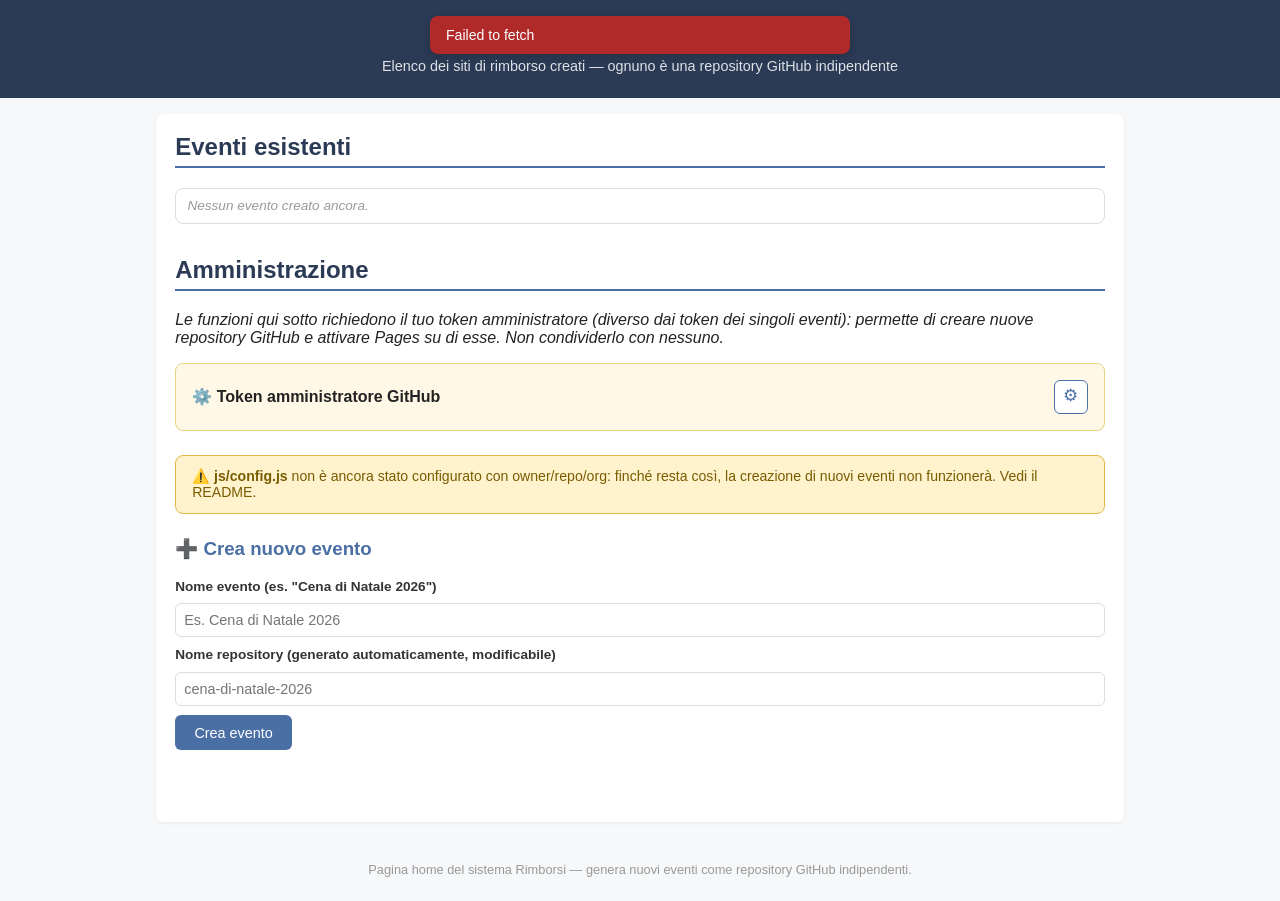
==== index.html @ c3a1b256 "Add files via upload" ====
<!DOCTYPE html>
<html lang="it">
<head>
<meta charset="UTF-8">
<meta name="viewport" content="width=device-width, initial-scale=1.0">
<title>I miei eventi — Rimborsi</title>
<link rel="stylesheet" href="css/style.css">
</head>
<body>

<header class="page-header">
  <h1>I miei eventi</h1>
  <p>Elenco dei siti di rimborso creati — ognuno è una repository GitHub indipendente</p>
</header>

<main>
  <section class="tab-panel active" style="border-radius:8px;">

    <h2>Eventi esistenti</h2>
    <div class="list-box" id="lista-eventi"></div>

    <h2>Amministrazione</h2>
    <p><em>Le funzioni qui sotto richiedono il tuo token amministratore (diverso dai token dei
      singoli eventi): permette di creare nuove repository GitHub e attivare Pages su di esse.
      Non condividerlo con nessuno.</em></p>

    <div class="token-box collapsed" id="token-box">
      <div class="token-box-header" id="token-box-toggle">
        <strong>⚙️ Token amministratore GitHub</strong>
        <button class="btn-gear" type="button" aria-label="Mostra/nascondi impostazioni token">⚙</button>
      </div>
      <div class="token-box-body">
        Consigliato: un <strong>fine-grained token</strong> con Resource owner = la tua
        organization, Repository access = "All repositories", permessi Administration
        (org) + Contents + Pages in read/write. Così il token non può toccare i tuoi
        repository personali, solo quelli dell'organization. Vedi il README per i dettagli
        (e per l'alternativa più semplice ma meno sicura col token classico).
        Resta salvato solo in questo browser.
        <input type="password" id="gh-token-home" placeholder="github_pat_xxxxxxxxxxxxxxxxxxxx">
        <div style="display:flex; gap:.5rem; flex-wrap:wrap;">
          <button class="btn-secondary" id="btn-save-token-home" type="button">Salva token</button>
          <button class="btn-icon delete" id="btn-clear-token-home" type="button">Rimuovi token</button>
        </div>
        <div class="status" id="status-token-home"></div>
      </div>
    </div>

    <div class="warning-banner" id="config-warning-home" style="display:none">
      ⚠️ <strong>js/config.js</strong> non è ancora stato configurato con owner/repo/org: finché
      resta così, la creazione di nuovi eventi non funzionerà. Vedi il README.
    </div>

    <h3>➕ Crea nuovo evento</h3>
    <form class="admin-form" id="f-evento-form">
      <label>Nome evento (es. "Cena di Natale 2026")</label>
      <input type="text" id="f-evento-nome" placeholder="Es. Cena di Natale 2026" required>
      <label>Nome repository (generato automaticamente, modificabile)</label>
      <input type="text" id="f-evento-slug" placeholder="cena-di-natale-2026" required>
      <button class="btn-primary" type="submit" id="btn-evento-submit">Crea evento</button>
      <div class="status" id="status-evento"></div>
    </form>

  </section>
</main>

<footer>Pagina home del sistema Rimborsi — genera nuovi eventi come repository GitHub indipendenti.</footer>

<script src="js/config.js"></script>
<script src="js/github-home.js"></script>
<script src="js/app-home.js"></script>
</body>
</html>
---- css/style.css ----
:root {
  --header: #2b3a55;
  --accent: #4a6fa5;
  --green: #d9f2df;
  --red: #fbdada;
  --gray: #eee;
  --disc: #c0392b;
  --orig: #888;
  --border: #ddd;
}
* { box-sizing: border-box; }
body {
  font-family: -apple-system, "Segoe UI", Roboto, sans-serif;
  margin: 0; background: #f7f8fa; color: #222;
}
header.page-header {
  background: var(--header); color: white; padding: 1.5rem 1rem; text-align: center;
}
header.page-header h1 { margin: 0 0 .3rem; font-size: 1.6rem; }
header.page-header p { margin: 0; opacity: .85; font-size: .9rem; }

nav.tabs {
  display: flex; flex-wrap: wrap; gap: .3rem; padding: .8rem 1rem 0; max-width: 1000px; margin: 0 auto;
}
.tab-btn {
  background: white; border: 1px solid var(--border); border-bottom: none;
  padding: .6rem 1rem; cursor: pointer; border-radius: 8px 8px 0 0; font-size: .9rem;
}
.tab-btn.active { background: var(--accent); color: white; border-color: var(--accent); }

main { max-width: 1000px; margin: 0 auto; padding: 1rem; }
.tab-panel { display: none; background: white; padding: 1.2rem; border-radius: 0 8px 8px 8px; box-shadow: 0 1px 4px rgba(0,0,0,.06); }
.tab-panel.active { display: block; }

h2 { color: var(--header); border-bottom: 2px solid var(--accent); padding-bottom: .3rem; margin-top: 2rem;}
h2:first-child { margin-top: 0; }
h3 { color: var(--accent); margin-top: 1.5rem; }
h4 { margin-bottom: .3rem; }
h5 { margin: .8rem 0 .3rem; color: #555; }

table { width: 100%; border-collapse: collapse; margin: .6rem 0 1.2rem; font-size: .88rem; }
table th, table td { border: 1px solid var(--border); padding: .4rem .5rem; text-align: left; }
table th { background: var(--header); color: white; }
td.num, th.num { text-align: right; }
.row-red { background: var(--red); }
.row-green { background: var(--green); }
.row-gray { background: var(--gray); }
.row-stripe { background: #f0f4f9; }
.tot-row, .tot-cell { background: #eef2f7; font-weight: bold; }

.disc { color: var(--disc); font-weight: 600; }
.orig { color: var(--orig); font-size: .85em; }

.legend { display: flex; gap: 1rem; flex-wrap: wrap; margin: .6rem 0; font-size: .85rem; }
.legend span { padding: .1rem .5rem; border-radius: 4px; }

details.cena-block { border: 1px solid var(--border); border-radius: 8px; margin-bottom: .8rem; padding: .5rem 1rem; }
details.cena-block summary { cursor: pointer; font-weight: bold; font-size: 1.05rem; color: var(--header); padding: .4rem 0; }
.sconti-info { font-size: .85rem; color: #555; }

.cena-table th, .cena-table td { font-size: .82rem; }

form.admin-form { display: flex; flex-direction: column; gap: .6rem; margin-bottom: 1.5rem; }
form.admin-form label { font-size: .85rem; font-weight: 600; color: #333; }
form.admin-form input, form.admin-form select {
  padding: .5rem; border: 1px solid var(--border); border-radius: 6px; font-size: .9rem; width: 100%;
}
.persona-checkboxes { display: flex; flex-wrap: wrap; gap: .4rem .8rem; padding: .5rem; border: 1px solid var(--border); border-radius: 6px; max-height: 140px; overflow-y: auto; }
.sconti-grid { display: grid; grid-template-columns: repeat(auto-fit, minmax(110px, 1fr)); gap: .4rem; padding: .5rem; border: 1px solid var(--border); border-radius: 6px; }
.sconti-grid label { display: flex; align-items: center; gap: .3rem; font-weight: normal; font-size: .85rem; }
.sconti-grid input { width: 60px !important; }
.chk { font-weight: normal !important; display: flex; align-items: center; gap: .3rem; font-size: .85rem !important; }
.chk input { width: auto !important; }

button.btn-primary {
  background: var(--accent); color: white; border: none; padding: .6rem 1.2rem;
  border-radius: 6px; cursor: pointer; font-size: .9rem; align-self: flex-start;
}
button.btn-primary:hover { background: var(--header); }
button.btn-remove-row { background: #e74c3c; color: white; border: none; border-radius: 4px; padding: .3rem .5rem; cursor: pointer; }
button.btn-secondary { background: white; border: 1px solid var(--accent); color: var(--accent); padding: .4rem .8rem; border-radius: 6px; cursor: pointer; align-self: flex-start; }

.status { font-size: .85rem; padding: .4rem; border-radius: 4px; min-height: 1.2rem; }
.status-ok { background: #d9f2df; color: #1e7a34; }
.status-error { background: #fbdada; color: #b02a2a; }

.cena-persona-row, .cena-spesa-row {
  display: grid; grid-template-columns: repeat(auto-fit, minmax(90px, 1fr)); gap: .3rem;
  align-items: end; border: 1px dashed var(--border); padding: .5rem; border-radius: 6px; margin-bottom: .4rem;
}
.cena-spesa-row { grid-template-columns: 2fr 1.3fr 1fr 1fr 2fr auto; }
.cp-field { display: flex; flex-direction: column; gap: .15rem; }
.cp-field label { font-size: .68rem; font-weight: 600; color: #666; white-space: nowrap; overflow: hidden; text-overflow: ellipsis; }
.cp-field input, .cp-field select { width: 100%; padding: .3rem; border: 1px solid var(--border); border-radius: 5px; font-size: .82rem; }
.cp-field-nome { grid-column: span 2; }

.token-box { background: #fff8e6; border: 1px solid #e8d284; border-radius: 8px; padding: 1rem; margin-bottom: 1.5rem; }
.token-box input { width: 100%; padding: .5rem; margin: .5rem 0; border: 1px solid var(--border); border-radius: 6px; }

.token-box-header {
  display: flex; align-items: center; justify-content: space-between; gap: .6rem; cursor: pointer;
}
.token-box-header strong { flex: 1; }
.btn-gear {
  width: 34px; height: 34px; flex-shrink: 0; display: flex; align-items: center; justify-content: center;
  border: 1px solid var(--accent); background: white; color: var(--accent); border-radius: 6px;
  cursor: pointer; font-size: 1.05rem; padding: 0; line-height: 1;
}
.btn-gear:hover { background: var(--accent); color: white; }
.token-box-body { margin-top: .8rem; }
.token-box.collapsed .token-box-body { display: none; }
.token-box.collapsed .token-box-header { margin: 0; }

.list-box { margin-bottom: 1.5rem; border: 1px solid var(--border); border-radius: 8px; overflow: hidden; }
.list-row {
  display: flex; align-items: center; justify-content: space-between; gap: .6rem;
  padding: .5rem .7rem; border-bottom: 1px solid var(--border); font-size: .85rem; background: white;
}
.list-row:last-child { border-bottom: none; }
.list-row:nth-child(even) { background: #f8f9fb; }
.list-row .list-main { flex: 1; }
.list-row .list-sub { color: #888; font-size: .8rem; }
.list-row .list-actions { display: flex; gap: .4rem; flex-shrink: 0; }
.list-row.editing { background: #fff8e6; }
.btn-icon {
  border: 1px solid var(--border); background: white; border-radius: 5px; padding: .3rem .55rem;
  cursor: pointer; font-size: .8rem;
}
.btn-icon.edit { color: var(--accent); border-color: var(--accent); }
.btn-icon.delete { color: #c0392b; border-color: #c0392b; }
.btn-icon:hover { filter: brightness(0.95); }
.rename-box { display: flex; gap: .4rem; align-items: center; flex: 1; }
.rename-box input { flex: 1; padding: .3rem .5rem; border: 1px solid var(--border); border-radius: 5px; }
.empty-note { padding: .6rem .7rem; color: #999; font-size: .85rem; font-style: italic; }

.warning-banner {
  background: #fff3cd; border: 1px solid #e0b84a; color: #7a5b00;
  padding: .8rem 1rem; border-radius: 8px; margin-bottom: 1.2rem; font-size: .88rem;
}

.toast-box {
  position: fixed; top: 1rem; left: 50%; transform: translateX(-50%);
  z-index: 9999; display: flex; flex-direction: column; gap: .5rem;
  width: min(92vw, 420px); pointer-events: none;
}
.toast {
  padding: .7rem 1rem; border-radius: 8px; font-size: .88rem; box-shadow: 0 3px 10px rgba(0,0,0,.18);
  opacity: 0; transform: translateY(-12px); transition: opacity .25s, transform .25s; pointer-events: auto;
}
.toast.show { opacity: 1; transform: translateY(0); }
.toast-ok { background: #1e7a34; color: white; }
.toast-error { background: #b02a2a; color: white; }

.table-wrap { overflow-x: auto; -webkit-overflow-scrolling: touch; margin: .6rem 0 1.2rem; border-radius: 6px; }
.table-wrap table { margin: 0; }

/* ===================== RESPONSIVE / MOBILE ===================== */
@media (max-width: 680px) {
  html, body { overflow-x: hidden; }
  header.page-header { padding: 1.1rem .8rem; }
  header.page-header h1 { font-size: 1.25rem; }
  header.page-header p { font-size: .8rem; }

  nav.tabs { padding: .6rem .5rem 0; gap: .25rem; }
  .tab-btn { flex: 1 1 auto; padding: .5rem .4rem; font-size: .78rem; }

  main { padding: .6rem; }
  .tab-panel { padding: .8rem .7rem; }

  h2 { font-size: 1.05rem; margin-top: 1.4rem; }
  h3 { font-size: .98rem; }
  h4, h5 { font-size: .88rem; }

  table th, table td { padding: .32rem .4rem; font-size: .76rem; }
  .cena-table th, .cena-table td { font-size: .72rem; padding: .28rem .32rem; }

  .legend { font-size: .78rem; gap: .5rem; }

  details.cena-block { padding: .4rem .6rem; }
  details.cena-block summary { font-size: .92rem; }

  /* Tutti i form: input più grandi per evitare lo zoom automatico di iOS Safari */
  form.admin-form input, form.admin-form select, .sconti-grid input { font-size: 16px; }

  .list-row { flex-direction: column; align-items: stretch; gap: .5rem; }
  .list-row .list-actions { justify-content: flex-end; }
  .rename-box { flex-direction: column; align-items: stretch; }

  .cena-persona-row { grid-template-columns: repeat(auto-fit, minmax(64px, 1fr)); gap: .25rem; padding: .4rem; }
  .cena-persona-row input, .cena-persona-row select { font-size: 16px; padding: .3rem; }

  .cena-spesa-row { grid-template-columns: 1fr !important; gap: .4rem; }

  .sconti-grid { grid-template-columns: repeat(auto-fit, minmax(90px, 1fr)); }
  .persona-checkboxes { max-height: 110px; }

  .token-box { padding: .8rem; font-size: .85rem; }

  .toast-box { top: .5rem; width: 94vw; }
}

footer { text-align: center; padding: 1.5rem; font-size: .8rem; color: #999; }
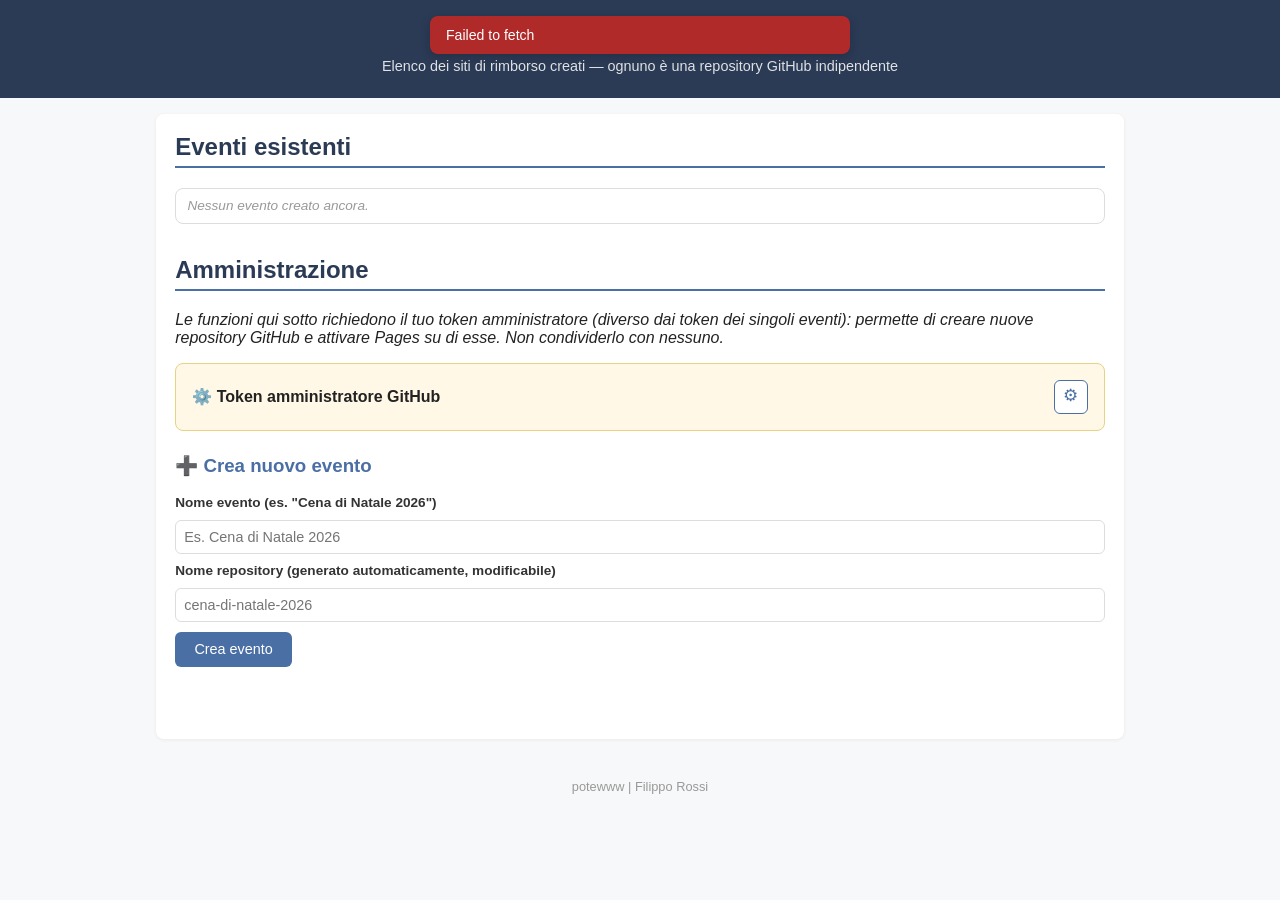
==== commit 85f146d0: "Update index.html" ====
--- a/index.html
+++ b/index.html
@@ -63,7 +63,7 @@
   </section>
 </main>
 
-<footer>Pagina home del sistema Rimborsi — genera nuovi eventi come repository GitHub indipendenti.</footer>
+<footer>potewww | Filippo Rossi</footer>
 
 <script src="js/config.js"></script>
 <script src="js/github-home.js"></script>
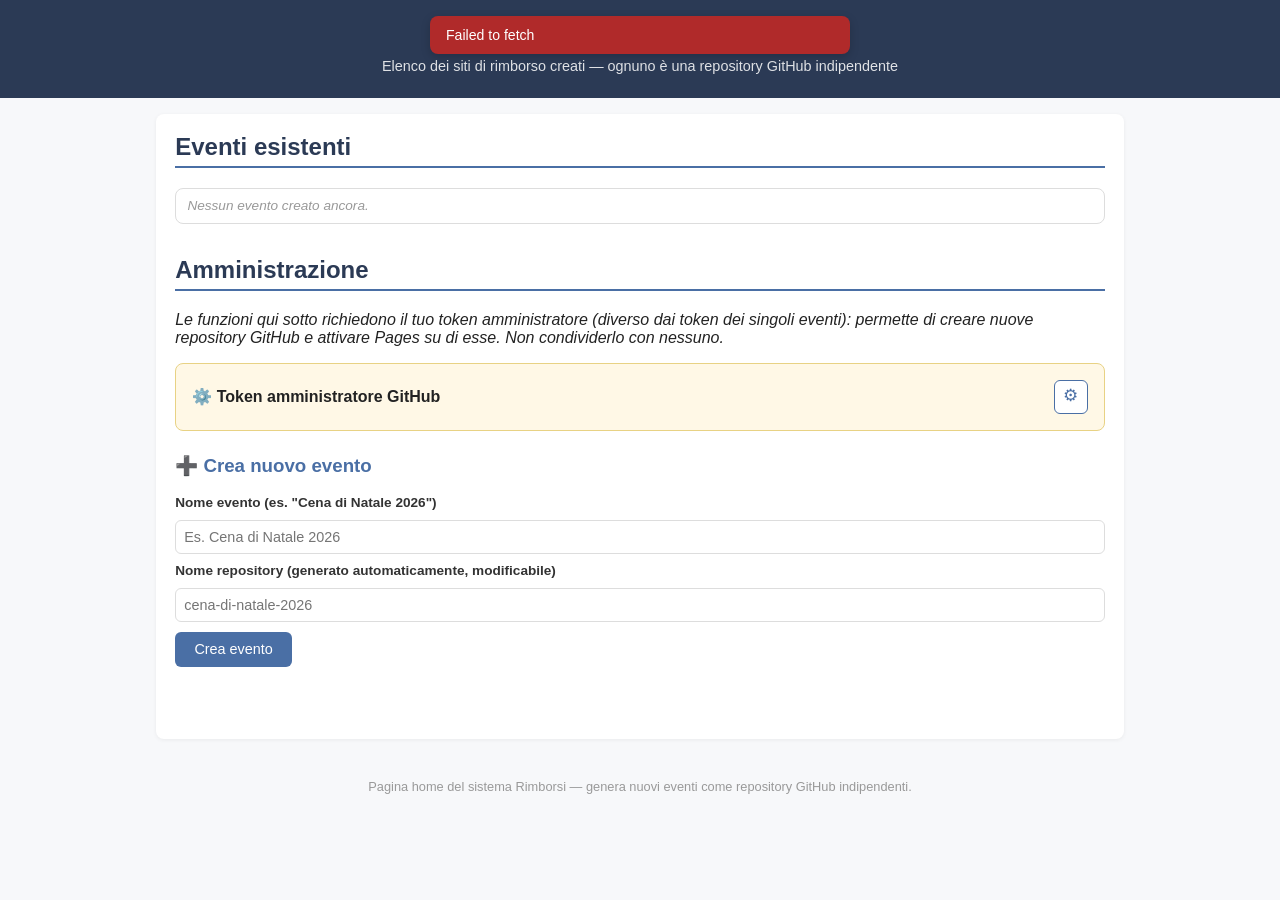
==== commit 3a80509b: "Update index.html" ====
--- a/index.html
+++ b/index.html
@@ -36,7 +36,11 @@
         repository personali, solo quelli dell'organization. Vedi il README per i dettagli
         (e per l'alternativa più semplice ma meno sicura col token classico).
         Resta salvato solo in questo browser.
-        <input type="password" id="gh-token-home" placeholder="github_pat_xxxxxxxxxxxxxxxxxxxx">
+        <div class="token-input-row">
+          <input type="password" id="gh-token-home" placeholder="github_pat_xxxxxxxxxxxxxxxxxxxx">
+          <button class="btn-icon" type="button" id="btn-toggle-token-home" title="Mostra/nascondi token">👁</button>
+          <button class="btn-icon" type="button" id="btn-copy-token-home" title="Copia token">📋</button>
+        </div>
         <div style="display:flex; gap:.5rem; flex-wrap:wrap;">
           <button class="btn-secondary" id="btn-save-token-home" type="button">Salva token</button>
           <button class="btn-icon delete" id="btn-clear-token-home" type="button">Rimuovi token</button>
@@ -63,7 +67,7 @@
   </section>
 </main>
 
-<footer>potewww | Filippo Rossi</footer>
+<footer>Pagina home del sistema Rimborsi — genera nuovi eventi come repository GitHub indipendenti.</footer>
 
 <script src="js/config.js"></script>
 <script src="js/github-home.js"></script>
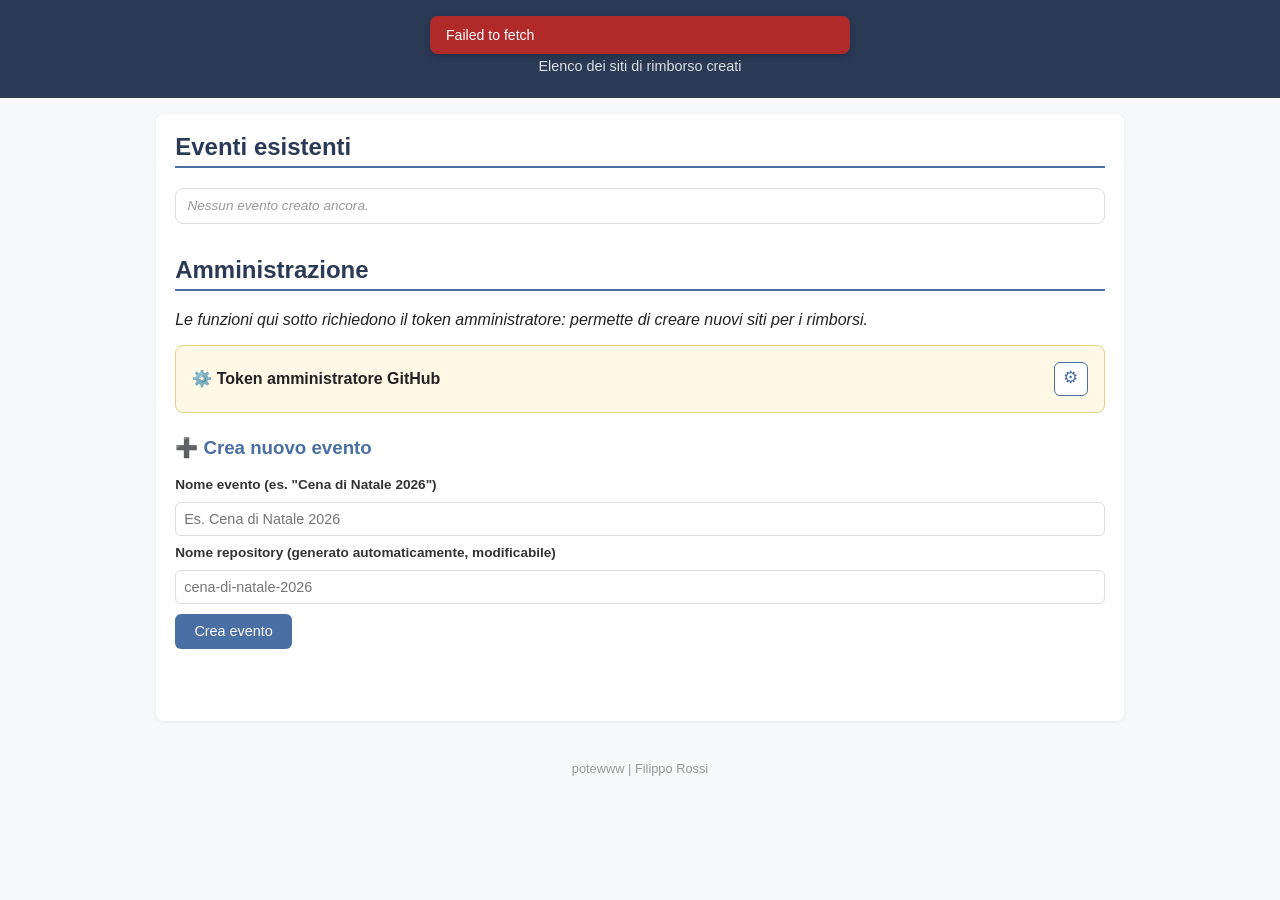
==== commit 9395562b: "Update index.html" ====
--- a/index.html
+++ b/index.html
@@ -9,8 +9,8 @@
 <body>
 
 <header class="page-header">
-  <h1>I miei eventi</h1>
-  <p>Elenco dei siti di rimborso creati — ognuno è una repository GitHub indipendente</p>
+  <h1>PoteSplit</h1>
+  <p>Elenco dei siti di rimborso creati</p>
 </header>
 
 <main>
@@ -20,9 +20,7 @@
     <div class="list-box" id="lista-eventi"></div>
 
     <h2>Amministrazione</h2>
-    <p><em>Le funzioni qui sotto richiedono il tuo token amministratore (diverso dai token dei
-      singoli eventi): permette di creare nuove repository GitHub e attivare Pages su di esse.
-      Non condividerlo con nessuno.</em></p>
+    <p><em>Le funzioni qui sotto richiedono il token amministratore: permette di creare nuovi siti per i rimborsi.</em></p>
 
     <div class="token-box collapsed" id="token-box">
       <div class="token-box-header" id="token-box-toggle">
@@ -67,7 +65,7 @@
   </section>
 </main>
 
-<footer>Pagina home del sistema Rimborsi — genera nuovi eventi come repository GitHub indipendenti.</footer>
+<footer>potewww | Filippo Rossi</footer>
 
 <script src="js/config.js"></script>
 <script src="js/github-home.js"></script>
--- a/css/style.css
+++ b/css/style.css
@@ -28,6 +28,14 @@
 }
 .tab-btn.active { background: var(--accent); color: white; border-color: var(--accent); }
 
+.tab-btn-home {
+  background: white; border: 1px solid var(--border); border-bottom: none;
+  border-radius: 8px 8px 0 0; width: 2.4rem; height: 2.4rem;
+  display: flex; align-items: center; justify-content: center;
+  font-size: 1.1rem; text-decoration: none; flex-shrink: 0;
+}
+.tab-btn-home:hover { background: var(--accent); }
+
 main { max-width: 1000px; margin: 0 auto; padding: 1rem; }
 .tab-panel { display: none; background: white; padding: 1.2rem; border-radius: 0 8px 8px 8px; box-shadow: 0 1px 4px rgba(0,0,0,.06); }
 .tab-panel.active { display: block; }
@@ -97,6 +105,10 @@
 .token-box { background: #fff8e6; border: 1px solid #e8d284; border-radius: 8px; padding: 1rem; margin-bottom: 1.5rem; }
 .token-box input { width: 100%; padding: .5rem; margin: .5rem 0; border: 1px solid var(--border); border-radius: 6px; }
 
+.token-input-row { display: flex; gap: .4rem; align-items: center; margin: .5rem 0; }
+.token-input-row input { flex: 1; margin: 0 !important; }
+.token-input-row .btn-icon { flex-shrink: 0; padding: .5rem .6rem; }
+
 .token-box-header {
   display: flex; align-items: center; justify-content: space-between; gap: .6rem; cursor: pointer;
 }
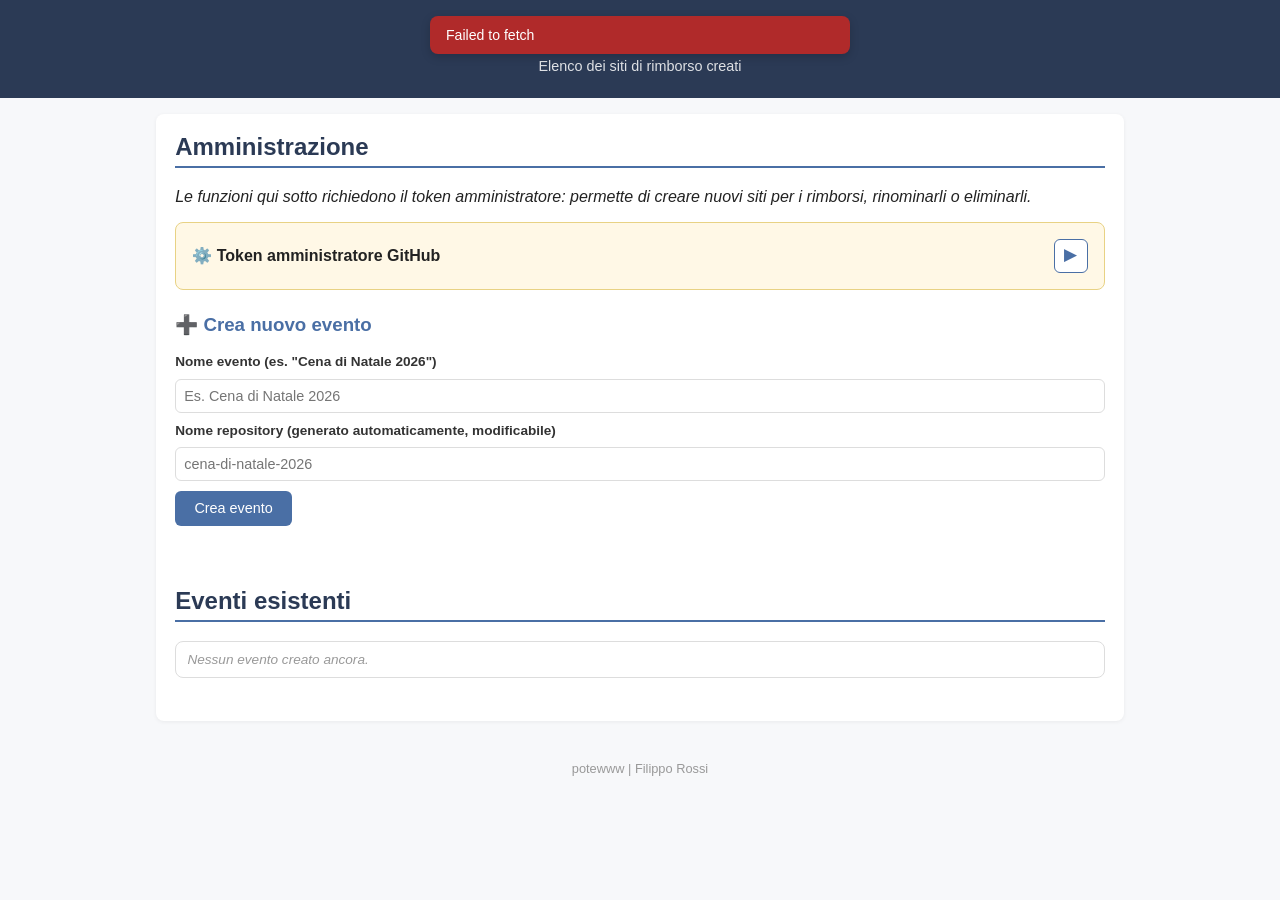
==== commit 2008fa32: "Add files via upload" ====
--- a/index.html
+++ b/index.html
@@ -4,6 +4,7 @@
 <meta charset="UTF-8">
 <meta name="viewport" content="width=device-width, initial-scale=1.0">
 <title>I miei eventi — Rimborsi</title>
+<link rel="icon" type="image/png" href="img/logo.png">
 <link rel="stylesheet" href="css/style.css">
 </head>
 <body>
@@ -16,16 +17,14 @@
 <main>
   <section class="tab-panel active" style="border-radius:8px;">
 
-    <h2>Eventi esistenti</h2>
-    <div class="list-box" id="lista-eventi"></div>
 
     <h2>Amministrazione</h2>
-    <p><em>Le funzioni qui sotto richiedono il token amministratore: permette di creare nuovi siti per i rimborsi.</em></p>
+    <p><em>Le funzioni qui sotto richiedono il token amministratore: permette di creare nuovi siti per i rimborsi, rinominarli o eliminarli.</em></p>
 
     <div class="token-box collapsed" id="token-box">
       <div class="token-box-header" id="token-box-toggle">
         <strong>⚙️ Token amministratore GitHub</strong>
-        <button class="btn-gear" type="button" aria-label="Mostra/nascondi impostazioni token">⚙</button>
+       <button class="btn-gear btn-arrow" type="button" aria-label="Mostra/nascondi">▶</button>
       </div>
       <div class="token-box-body">
         Consigliato: un <strong>fine-grained token</strong> con Resource owner = la tua
@@ -34,6 +33,7 @@
         repository personali, solo quelli dell'organization. Vedi il README per i dettagli
         (e per l'alternativa più semplice ma meno sicura col token classico).
         Resta salvato solo in questo browser.
+        Oppure più velocemente, cliccando al seguente link <a href="https://github.com/settings/personal-access-tokens/new" target="_blank" rel="noopener">GeneraToken</a>, si viene reindirizzati al sito per creare il token.
         <div class="token-input-row">
           <input type="password" id="gh-token-home" placeholder="github_pat_xxxxxxxxxxxxxxxxxxxx">
           <button class="btn-icon" type="button" id="btn-toggle-token-home" title="Mostra/nascondi token">👁</button>
@@ -62,10 +62,12 @@
       <div class="status" id="status-evento"></div>
     </form>
 
+     <h2>Eventi esistenti</h2>
+    <div class="list-box" id="lista-eventi"></div>
   </section>
 </main>
 
-<footer>potewww | Filippo Rossi</footer>
+<footer><a href="https://potewww.github.io/home.html">potewww | Filippo Rossi</a></footer>
 
 <script src="js/config.js"></script>
 <script src="js/github-home.js"></script>
--- a/css/style.css
+++ b/css/style.css
@@ -1,6 +1,6 @@
 :root {
-  --header: #2b3a55;
-  --accent: #4a6fa5;
+  --header: #2b3a55;   /* blu scuro */
+  --accent: #4a6fa5;   /* blu principale */
   --green: #d9f2df;
   --red: #fbdada;
   --gray: #eee;
@@ -92,6 +92,26 @@
 .status-ok { background: #d9f2df; color: #1e7a34; }
 .status-error { background: #fbdada; color: #b02a2a; }
 
+#cena-persone-checkboxes {
+  display: flex; flex-wrap: wrap; gap: .4rem .8rem; padding: .5rem;
+  border: 1px solid var(--border); border-radius: 6px; max-height: 160px; overflow-y: auto;
+}
+
+.cena-persone-details {
+  border: 1px solid var(--border); border-radius: 8px; padding: .6rem .8rem; margin: 0;
+}
+.cena-persone-details summary {
+  cursor: pointer; font-weight: 600; color: var(--header); font-size: .85rem;
+  padding: .3rem 0; list-style: none;
+}
+.cena-persone-details summary::-webkit-details-marker { display: none; }
+.cena-persone-details summary::before {
+  content: "▶"; display: inline-block; margin-right: .5rem; font-size: .75em;
+  transition: transform .15s;
+}
+.cena-persone-details[open] summary::before { transform: rotate(90deg); }
+.cena-persone-details #cena-persone-rows { margin-top: .6rem; display: flex; flex-direction: column; gap: .4rem; }
+
 .cena-persona-row, .cena-spesa-row {
   display: grid; grid-template-columns: repeat(auto-fit, minmax(90px, 1fr)); gap: .3rem;
   align-items: end; border: 1px dashed var(--border); padding: .5rem; border-radius: 6px; margin-bottom: .4rem;
@@ -141,8 +161,9 @@
 .btn-icon.edit { color: var(--accent); border-color: var(--accent); }
 .btn-icon.delete { color: #c0392b; border-color: #c0392b; }
 .btn-icon:hover { filter: brightness(0.95); }
-.rename-box { display: flex; gap: .4rem; align-items: center; flex: 1; }
-.rename-box input { flex: 1; padding: .3rem .5rem; border: 1px solid var(--border); border-radius: 5px; }
+.rename-box { display: flex; gap: .4rem; align-items: center; flex: 1; flex-wrap: wrap; }
+.rename-box input { flex: 1; min-width: 140px; padding: .3rem .5rem; border: 1px solid var(--border); border-radius: 5px; }
+.rename-box .rename-label { font-size: .72rem; color: #888; width: 100%; }
 .empty-note { padding: .6rem .7rem; color: #999; font-size: .85rem; font-style: italic; }
 
 .warning-banner {
@@ -205,6 +226,7 @@
 
   .sconti-grid { grid-template-columns: repeat(auto-fit, minmax(90px, 1fr)); }
   .persona-checkboxes { max-height: 110px; }
+  #cena-persone-checkboxes { max-height: 130px; }
 
   .token-box { padding: .8rem; font-size: .85rem; }
 
@@ -212,3 +234,5 @@
 }
 
 footer { text-align: center; padding: 1.5rem; font-size: .8rem; color: #999; }
+footer a { color: inherit; text-decoration: none; }
+footer a:hover { text-decoration: underline; }
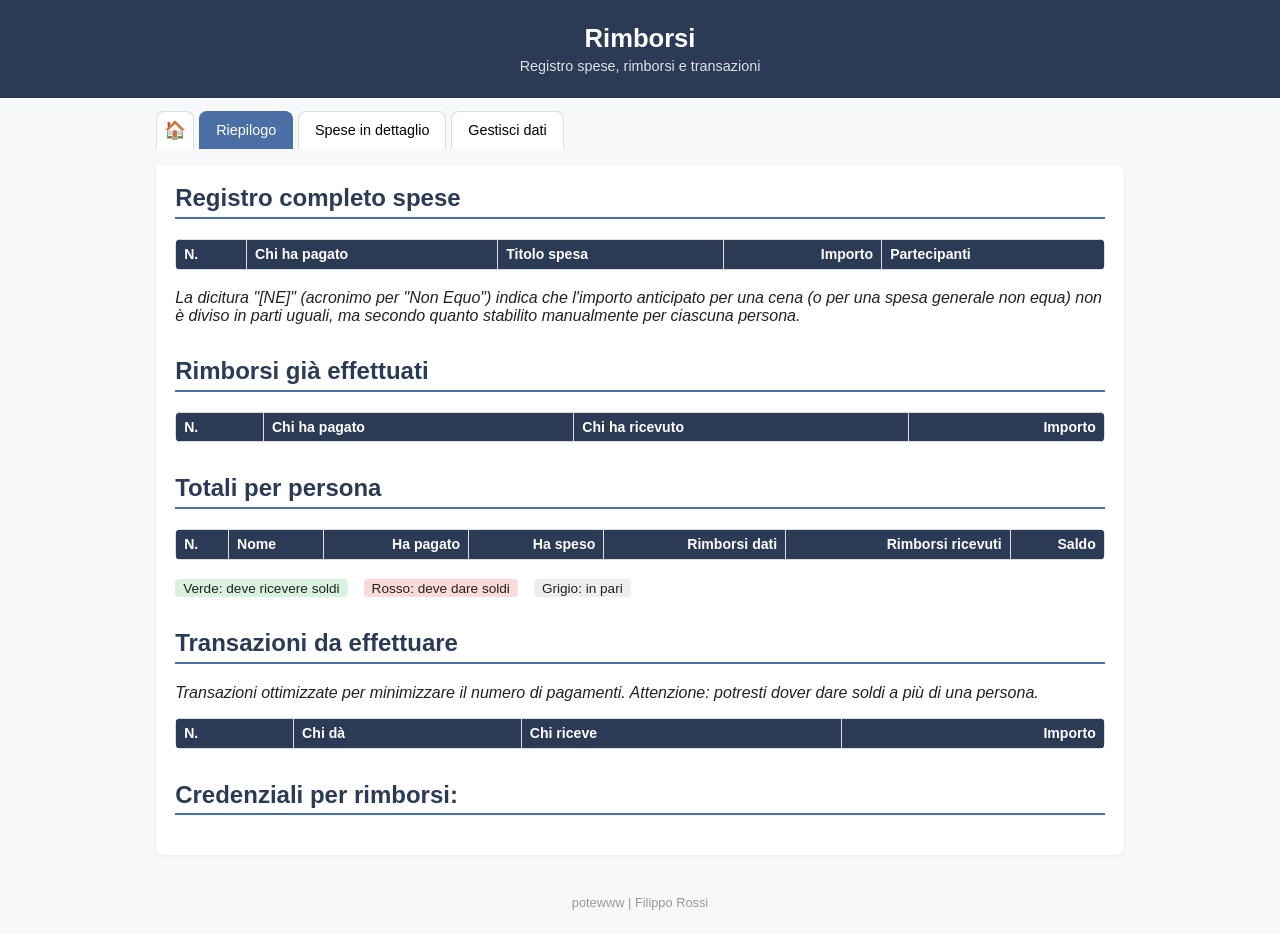
==== commit b9a634fb: "Update index.html" ====
--- a/index.html
+++ b/index.html
@@ -3,74 +3,316 @@
 <head>
 <meta charset="UTF-8">
 <meta name="viewport" content="width=device-width, initial-scale=1.0">
-<title>I miei eventi — Rimborsi</title>
-<link rel="icon" type="image/png" href="img/logo.png">
+<title>Rimborsi</title>
+  <meta property="og:type" content="website">
+  <meta property="og:title" content="Rimborsi">
+  <meta property="og:description" content="Registro spese, rimborsi e transazioni">
+  <meta property="og:image" content="https://potewww.github.io/potesplit/img/logo.png">
+  <meta name="twitter:card" content="summary">
+  <meta name="twitter:title" content="Rimborsi">
+  <meta name="twitter:description" content="Registro spese, rimborsi e transazioni">
+  <link rel="icon" type="image/png" href="https://potewww.github.io/potesplit/img/logo.png">
 <link rel="stylesheet" href="css/style.css">
 </head>
 <body>
 
 <header class="page-header">
-  <h1>PoteSplit</h1>
-  <p>Elenco dei siti di rimborso creati</p>
+  <h1 id="page-title">Rimborsi</h1>
+  <p>Registro spese, rimborsi e transazioni</p>
 </header>
 
+<nav class="tabs">
+  <a class="tab-btn-home" id="btn-home-link" href="#" title="Torna alla home">🏠</a>
+  <button class="tab-btn active" data-tab="tab-riepilogo">Riepilogo</button>
+  <button class="tab-btn" data-tab="tab-dettaglio">Spese in dettaglio</button>
+  <button class="tab-btn" data-tab="tab-gestisci">Gestisci dati</button>
+</nav>
+
 <main>
-  <section class="tab-panel active" style="border-radius:8px;">
-
-
-    <h2>Amministrazione</h2>
-    <p><em>Le funzioni qui sotto richiedono il token amministratore: permette di creare nuovi siti per i rimborsi, rinominarli o eliminarli.</em></p>
+
+  <!-- ===================== TAB RIEPILOGO ===================== -->
+  <section id="tab-riepilogo" class="tab-panel active">
+
+    <h2>Registro completo spese</h2>
+    <div class="table-wrap">
+    <table id="tbl-registro">
+      <thead><tr><th>N.</th><th>Chi ha pagato</th><th>Titolo spesa</th><th class="num">Importo</th><th>Partecipanti</th></tr></thead>
+      <tbody></tbody>
+    </table>
+    </div>
+    <p><em>La dicitura "[NE]" (acronimo per "Non Equo") indica che l'importo anticipato per una cena (o per una spesa generale non equa) non è diviso in parti uguali, ma secondo quanto stabilito manualmente per ciascuna persona.</em></p>
+
+    <h2>Rimborsi già effettuati</h2>
+    <div class="table-wrap">
+    <table id="tbl-rimborsi">
+      <thead><tr><th>N.</th><th>Chi ha pagato</th><th>Chi ha ricevuto</th><th class="num">Importo</th></tr></thead>
+      <tbody></tbody>
+    </table>
+    </div>
+
+    <h2>Totali per persona</h2>
+    <div class="table-wrap">
+    <table id="tbl-totali">
+      <thead><tr><th>N.</th><th>Nome</th><th class="num">Ha pagato</th><th class="num">Ha speso</th><th class="num">Rimborsi dati</th><th class="num">Rimborsi ricevuti</th><th class="num">Saldo</th></tr></thead>
+      <tbody></tbody>
+    </table>
+    </div>
+    <div class="legend">
+      <span class="row-green">Verde: deve ricevere soldi</span>
+      <span class="row-red">Rosso: deve dare soldi</span>
+      <span class="row-gray">Grigio: in pari</span>
+    </div>
+
+    <h2>Transazioni da effettuare</h2>
+    <p><em>Transazioni ottimizzate per minimizzare il numero di pagamenti. Attenzione: potresti dover dare soldi a più di una persona.</em></p>
+    <div class="table-wrap">
+    <table id="tbl-transazioni">
+      <thead><tr><th>N.</th><th>Chi dà</th><th>Chi riceve</th><th class="num">Importo</th></tr></thead>
+      <tbody></tbody>
+    </table>
+    </div>
+
+    <h2>Credenziali per rimborsi:</h2>
+    <ul id="credenziali-list"></ul>
+  </section>
+
+  <!-- ===================== TAB CENE ===================== -->
+  <section id="tab-dettaglio" class="tab-panel">
+    <h2>Spese in dettaglio</h2>
+    <p><em>Se una spesa non è divisibile esattamente (es. dividendo per 3), gli importi vengono arrotondati per difetto al centesimo e i centesimi restanti assegnati a chi, al momento del calcolo, sta spendendo di meno: è normale che due persone con la stessa spesa "sulla carta" abbiano un centesimo di differenza. Se il totale anticipato per una spesa/cena non coincide con il dovuto calcolato, la differenza viene ridistribuita automaticamente (solata se si è pagato di più, controsolata se si è pagato di meno).</em></p>
+
+    <h3>Cene</h3>
+    <div id="cene-container"></div>
+
+    <h3>Altre spese (equa e non equa)</h3>
+    <div id="spese-dettaglio-container"></div>
+  </section>
+
+  <!-- ===================== TAB GESTISCI ===================== -->
+  <section id="tab-gestisci" class="tab-panel">
+    <h2>Gestisci dati</h2>
+    <div class="warning-banner" id="config-warning" style="display:none">
+      ⚠️ <strong>js/config.js</strong> non è ancora stato configurato con il tuo username e nome del repository GitHub: finché resta così, nessun salvataggio funzionerà. Vedi il README.
+    </div>
 
     <div class="token-box collapsed" id="token-box">
       <div class="token-box-header" id="token-box-toggle">
-        <strong>⚙️ Token amministratore GitHub</strong>
-       <button class="btn-gear btn-arrow" type="button" aria-label="Mostra/nascondi">▶</button>
+        <strong>⚙️ Token GitHub</strong>
+        <button class="btn-gear btn-arrow" type="button" aria-label="Mostra/nascondi">▶</button>
       </div>
       <div class="token-box-body">
-        Consigliato: un <strong>fine-grained token</strong> con Resource owner = la tua
-        organization, Repository access = "All repositories", permessi Administration
-        (org) + Contents + Pages in read/write. Così il token non può toccare i tuoi
-        repository personali, solo quelli dell'organization. Vedi il README per i dettagli
-        (e per l'alternativa più semplice ma meno sicura col token classico).
-        Resta salvato solo in questo browser.
-        Oppure più velocemente, cliccando al seguente link <a href="https://github.com/settings/personal-access-tokens/new" target="_blank" rel="noopener">GeneraToken</a>, si viene reindirizzati al sito per creare il token.
+        <p>
+  Istruzioni amministratore:
+  <br>Accedere su GitHub → Settings → Developer settings → Personal access tokens (fine-grained, con permesso "Contents: Read and write" sul repo). Il token resta salvato solo in questo browser (non su GitHub Pages, non visibile ad altri visitatori) e rimane impostato anche se chiudi la pagina o il browser, finché non lo rimuovi.
+  Oppure più velocemente, cliccando al seguente link <a href="https://github.com/settings/personal-access-tokens/new" target="_blank" rel="noopener">GeneraToken</a>, si viene reindirizzati al sito per creare il token.
+</p>
+
+<p>
+  Istruzioni utenti:
+  <br>Inserire nello spazio sottostante il token fornito dall'amministratore. Una volta fatto, chiudere il menù a tendina e non modificare più il campo.
+</p>
         <div class="token-input-row">
-          <input type="password" id="gh-token-home" placeholder="github_pat_xxxxxxxxxxxxxxxxxxxx">
-          <button class="btn-icon" type="button" id="btn-toggle-token-home" title="Mostra/nascondi token">👁</button>
-          <button class="btn-icon" type="button" id="btn-copy-token-home" title="Copia token">📋</button>
+          <input type="password" id="gh-token" placeholder="github_pat_xxxxxxxxxxxxxxxxxxxx">
+          <button class="btn-icon" type="button" id="btn-toggle-token" title="Mostra/nascondi token">👁</button>
+          <button class="btn-icon" type="button" id="btn-copy-token" title="Copia token">📋</button>
         </div>
         <div style="display:flex; gap:.5rem; flex-wrap:wrap;">
-          <button class="btn-secondary" id="btn-save-token-home" type="button">Salva token</button>
-          <button class="btn-icon delete" id="btn-clear-token-home" type="button">Rimuovi token</button>
+          <button class="btn-secondary" id="btn-save-token" type="button">Salva token (permanente)</button>
+          <button class="btn-icon delete" id="btn-clear-token" type="button">Rimuovi token</button>
         </div>
-        <div class="status" id="status-token-home"></div>
-      </div>
-    </div>
-
-    <div class="warning-banner" id="config-warning-home" style="display:none">
-      ⚠️ <strong>js/config.js</strong> non è ancora stato configurato con owner/repo/org: finché
-      resta così, la creazione di nuovi eventi non funzionerà. Vedi il README.
-    </div>
-
-    <h3>➕ Crea nuovo evento</h3>
-    <form class="admin-form" id="f-evento-form">
-      <label>Nome evento (es. "Cena di Natale 2026")</label>
-      <input type="text" id="f-evento-nome" placeholder="Es. Cena di Natale 2026" required>
-      <label>Nome repository (generato automaticamente, modificabile)</label>
-      <input type="text" id="f-evento-slug" placeholder="cena-di-natale-2026" required>
-      <button class="btn-primary" type="submit" id="btn-evento-submit">Crea evento</button>
-      <div class="status" id="status-evento"></div>
-    </form>
-
-     <h2>Eventi esistenti</h2>
-    <div class="list-box" id="lista-eventi"></div>
+        <div class="status" id="status-token"></div>
+      </div>
+    </div>
+
+    <div class="collapsible-section collapsed" id="sec-persona">
+      <div class="collapsible-header" data-toggle="sec-persona">
+        <strong>👤 Aggiungi persona</strong>
+        <button class="btn-gear btn-arrow" type="button" aria-label="Mostra/nascondi">▶</button>
+      </div>
+      <div class="collapsible-body">
+        <form class="admin-form" id="f-persona-form">
+          <label>Quante persone vuoi aggiungere?</label>
+          <select id="f-persona-quante">
+            <option value="1" selected>1</option>
+            <option value="2">2</option>
+            <option value="3">3</option>
+            <option value="4">4</option>
+            <option value="5">5</option>
+            <option value="6">6</option>
+            <option value="7">7</option>
+            <option value="8">8</option>
+            <option value="9">9</option>
+            <option value="10">10</option>
+          </select>
+          <label>Nome e cognome</label>
+          <div id="f-persona-nomi-container"></div>
+          <button class="btn-primary" type="submit">Aggiungi persona/e</button>
+          <div class="status" id="status-persona"></div>
+        </form>
+      </div>
+    </div>
+
+    <h4>Persone esistenti</h4>
+    <div class="list-box" id="lista-persone"></div>
+
+    <div class="collapsible-section collapsed" id="sec-spesa">
+      <div class="collapsible-header" data-toggle="sec-spesa">
+        <strong>🛒 Aggiungi spesa</strong>
+        <button class="btn-gear btn-arrow" type="button" aria-label="Mostra/nascondi">▶</button>
+      </div>
+      <div class="collapsible-body">
+        <form class="admin-form" id="f-spesa-form">
+          <label>Titolo spesa</label>
+          <input type="text" id="f-spesa-titolo" placeholder="Es. Spesa bibite" required>
+
+          <label>Partecipanti alla spesa (spunta chi partecipa — di default sono tutte spuntate)</label>
+          <div id="f-spesa-partecipanti"></div>
+
+          <label>Metodo di divisione</label>
+          <div style="display:flex; gap:1.2rem; flex-wrap:wrap;">
+            <label class="chk"><input type="radio" name="f-spesa-modo" id="f-spesa-modo-equa" value="equa" checked> Divisione equa tra i partecipanti</label>
+            <label class="chk"><input type="radio" name="f-spesa-modo" id="f-spesa-modo-nonequa" value="nonequa"> Divisione non equa (quote personalizzate)</label>
+          </div>
+
+          <div id="f-spesa-quote-box" style="display:none">
+            <label>Quota dovuta da ciascun partecipante selezionato (€)</label>
+            <div id="f-spesa-quote-righe"></div>
+            <div class="status" id="status-spesa-quote-tot"></div>
+          </div>
+
+          <label>Chi ha anticipato i soldi (spunta chi ha pagato — di default nessuno è spuntato)</label>
+          <div id="f-spesa-pagatori-check"></div>
+          <div id="f-spesa-pagatori-righe"></div>
+          <div class="status" id="status-spesa-pagatori-tot"></div>
+
+          <button class="btn-primary" type="submit" id="btn-spesa-submit">Aggiungi spesa</button>
+          <button class="btn-secondary" type="button" id="btn-spesa-annulla" style="display:none">Annulla modifica</button>
+          <div class="status" id="status-spesa"></div>
+        </form>
+      </div>
+    </div>
+
+    <h4>Spese esistenti</h4>
+    <div class="list-box" id="lista-spese"></div>
+
+    <div class="collapsible-section collapsed" id="sec-rimborso">
+      <div class="collapsible-header" data-toggle="sec-rimborso">
+        <strong>💸 Aggiungi rimborso</strong>
+        <button class="btn-gear btn-arrow" type="button" aria-label="Mostra/nascondi">▶</button>
+      </div>
+      <div class="collapsible-body">
+        <form class="admin-form" id="f-rimborso-form">
+          <label>Chi dà (ha rimborsato)</label>
+          <select class="persona-select" id="f-rimb-da"></select>
+          <label>Chi riceve</label>
+          <select class="persona-select" id="f-rimb-a"></select>
+          <label>Importo (€)</label>
+          <input type="number" step="0.01" min="0.01" id="f-rimb-importo" required>
+          <button class="btn-primary" type="submit" id="btn-rimborso-submit">Aggiungi rimborso</button>
+          <button class="btn-secondary" type="button" id="btn-rimborso-annulla" style="display:none">Annulla modifica</button>
+          <div class="status" id="status-rimborso"></div>
+        </form>
+      </div>
+    </div>
+
+    <h4>Rimborsi esistenti</h4>
+    <div class="list-box" id="lista-rimborsi"></div>
+
+    <div class="collapsible-section collapsed" id="sec-cena">
+      <div class="collapsible-header" data-toggle="sec-cena">
+        <strong>🍲 Aggiungi cena</strong>
+        <button class="btn-gear btn-arrow" type="button" aria-label="Mostra/nascondi">▶</button>
+      </div>
+      <div class="collapsible-body">
+        <form class="admin-form" id="f-cena-form">
+          <label>Titolo cena</label>
+          <input type="text" id="f-cena-titolo" placeholder="Es. Cena di Natale" required>
+
+          <label>Persone alla cena (spunta chi partecipa — di default sono tutte spuntate)</label>
+          <div id="cena-persone-checkboxes"></div>
+
+          <label>Sconti per categoria (%)</label>
+          <div class="sconti-grid" id="sconti-grid-container"></div>
+
+          <div class="cena-persone-details collapsed" id="cena-persone-details">
+            <div class="cena-persone-details-header" id="cena-persone-details-toggle">
+              <strong>Spese individuali per persona (voci consumate)</strong>
+              <button class="btn-gear btn-arrow" type="button" aria-label="Mostra/nascondi spese individuali">▶</button>
+            </div>
+            <div class="cena-persone-details-body">
+              <div id="cena-persone-rows"></div>
+            </div>
+          </div>
+
+          <label>Spese condivise (piatti/bevande in comune, coperto, ecc.)</label>
+          <p><em>Se non selezioni nessun partecipante per una spesa condivisa, viene considerata per tutti i partecipanti alla cena.</em></p>
+          <div id="cena-spese-rows"></div>
+          <button class="btn-secondary" type="button" id="btn-add-cena-spesa">+ Aggiungi spesa condivisa</button>
+
+          <label>Chi ha anticipato i soldi per questa cena (spunta chi ha pagato — di default nessuno è spuntato)</label>
+          <p><em>Non è detto che chi anticipa i soldi debba anche partecipare alla cena: la spesa viene comunque divisa esclusivamente tra i partecipanti selezionati sopra.</em></p>
+          <div id="cena-pagatori-check"></div>
+          <div id="cena-pagatori-righe"></div>
+          <div class="status" id="status-cena-pagatori-tot"></div>
+
+          <button class="btn-primary" type="submit" id="btn-cena-submit">Salva cena</button>
+          <button class="btn-secondary" type="button" id="btn-cena-annulla" style="display:none">Annulla modifica</button>
+          <div class="status" id="status-cena"></div>
+        </form>
+      </div>
+    </div>
+
+    <h4>Cene esistenti</h4>
+    <div class="list-box" id="lista-cene"></div>
+
+    <div class="collapsible-section collapsed" id="sec-credenziale">
+      <div class="collapsible-header" data-toggle="sec-credenziale">
+        <strong>📝 Aggiungi/modifica credenziali rimborso</strong>
+        <button class="btn-gear btn-arrow" type="button" aria-label="Mostra/nascondi">▶</button>
+      </div>
+      <div class="collapsible-body">
+        <p><em>Per ogni persona puoi salvare un link PayPal oppure un IBAN + nome intestatario,
+          da mostrare nella pagina Riepilogo a chi deve farle un rimborso.</em></p>
+        <form class="admin-form" id="f-credenziale-form">
+          <label>Persona</label>
+          <select class="persona-select" id="f-cred-persona"></select>
+
+          <label>Tipo di credenziale</label>
+          <select id="f-cred-tipo">
+            <option value="paypal">Link PayPal</option>
+            <option value="iban">IBAN + Intestatario</option>
+          </select>
+
+          <div id="f-cred-campi-paypal">
+            <label>Link PayPal</label>
+            <input type="text" id="f-cred-paypal" placeholder="https://www.paypal.me/tuonome">
+          </div>
+
+          <div id="f-cred-campi-iban" style="display:none">
+            <label>IBAN</label>
+            <input type="text" id="f-cred-iban" placeholder="IT00X0000000000000000000000">
+            <label>Nome intestatario</label>
+            <input type="text" id="f-cred-intestatario" placeholder="Es. Mario Rossi">
+          </div>
+
+          <button class="btn-primary" type="submit" id="btn-cred-submit">Salva credenziali</button>
+          <button class="btn-secondary" type="button" id="btn-cred-annulla" style="display:none">Annulla modifica</button>
+          <div class="status" id="status-cred"></div>
+        </form>
+      </div>
+    </div>
+
+    <h4>Credenziali esistenti</h4>
+    <div class="list-box" id="lista-credenziali"></div>
   </section>
+
 </main>
 
 <footer><a href="https://potewww.github.io/home.html">potewww | Filippo Rossi</a></footer>
 
 <script src="js/config.js"></script>
-<script src="js/github-home.js"></script>
-<script src="js/app-home.js"></script>
+<script src="js/calc.js"></script>
+<script src="js/github.js"></script>
+<script src="js/app.js"></script>
 </body>
 </html>
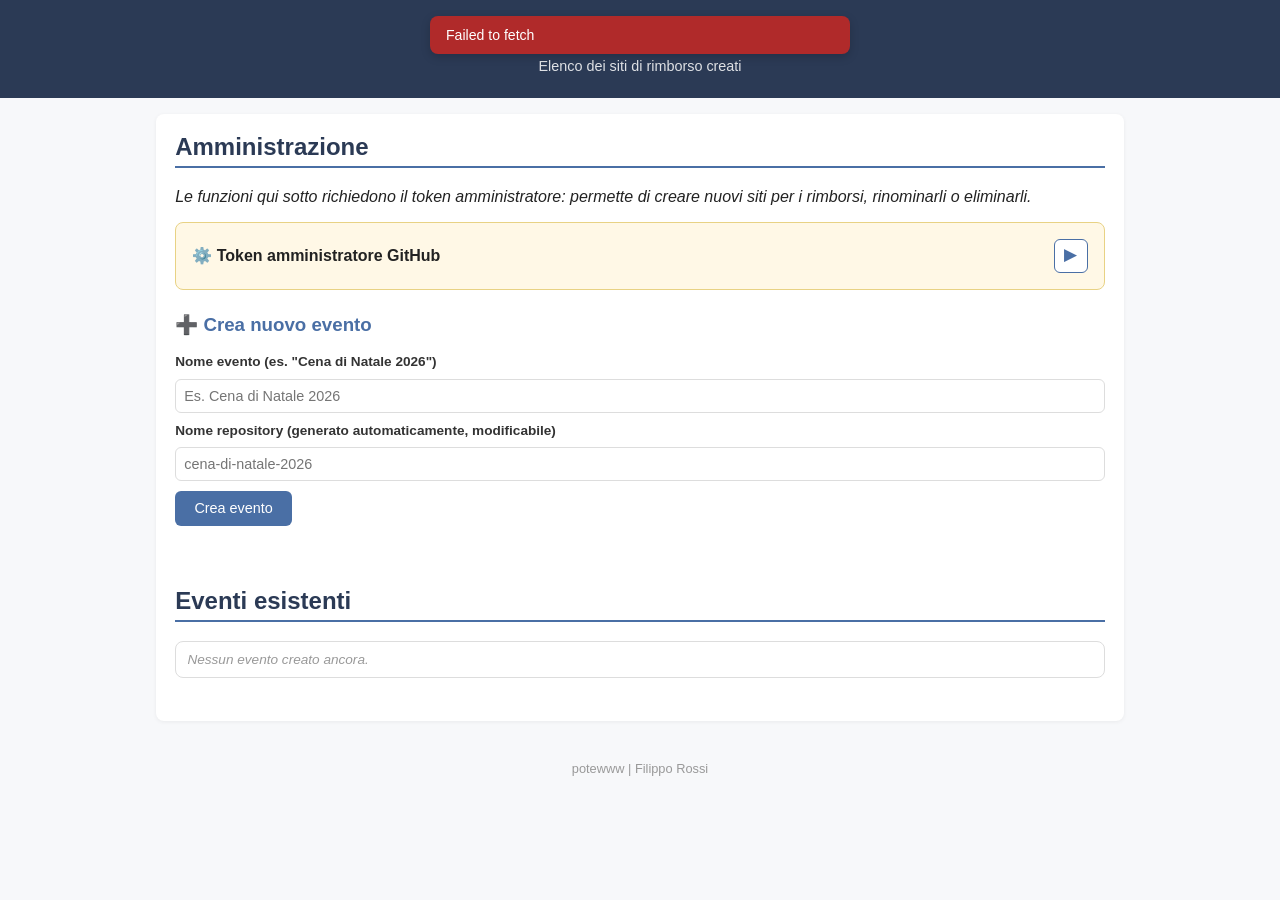
==== commit 1d98ea57: "Update index.html" ====
--- a/index.html
+++ b/index.html
@@ -3,316 +3,74 @@
 <head>
 <meta charset="UTF-8">
 <meta name="viewport" content="width=device-width, initial-scale=1.0">
-<title>Rimborsi</title>
-  <meta property="og:type" content="website">
-  <meta property="og:title" content="Rimborsi">
-  <meta property="og:description" content="Registro spese, rimborsi e transazioni">
-  <meta property="og:image" content="https://potewww.github.io/potesplit/img/logo.png">
-  <meta name="twitter:card" content="summary">
-  <meta name="twitter:title" content="Rimborsi">
-  <meta name="twitter:description" content="Registro spese, rimborsi e transazioni">
-  <link rel="icon" type="image/png" href="https://potewww.github.io/potesplit/img/logo.png">
+<title>I miei eventi — Rimborsi</title>
+<link rel="icon" type="image/png" href="img/logo.png">
 <link rel="stylesheet" href="css/style.css">
 </head>
 <body>
 
 <header class="page-header">
-  <h1 id="page-title">Rimborsi</h1>
-  <p>Registro spese, rimborsi e transazioni</p>
+  <h1>PoteSplit</h1>
+  <p>Elenco dei siti di rimborso creati</p>
 </header>
 
-<nav class="tabs">
-  <a class="tab-btn-home" id="btn-home-link" href="#" title="Torna alla home">🏠</a>
-  <button class="tab-btn active" data-tab="tab-riepilogo">Riepilogo</button>
-  <button class="tab-btn" data-tab="tab-dettaglio">Spese in dettaglio</button>
-  <button class="tab-btn" data-tab="tab-gestisci">Gestisci dati</button>
-</nav>
+<main>
+  <section class="tab-panel active" style="border-radius:8px;">
 
-<main>
 
-  <!-- ===================== TAB RIEPILOGO ===================== -->
-  <section id="tab-riepilogo" class="tab-panel active">
-
-    <h2>Registro completo spese</h2>
-    <div class="table-wrap">
-    <table id="tbl-registro">
-      <thead><tr><th>N.</th><th>Chi ha pagato</th><th>Titolo spesa</th><th class="num">Importo</th><th>Partecipanti</th></tr></thead>
-      <tbody></tbody>
-    </table>
-    </div>
-    <p><em>La dicitura "[NE]" (acronimo per "Non Equo") indica che l'importo anticipato per una cena (o per una spesa generale non equa) non è diviso in parti uguali, ma secondo quanto stabilito manualmente per ciascuna persona.</em></p>
-
-    <h2>Rimborsi già effettuati</h2>
-    <div class="table-wrap">
-    <table id="tbl-rimborsi">
-      <thead><tr><th>N.</th><th>Chi ha pagato</th><th>Chi ha ricevuto</th><th class="num">Importo</th></tr></thead>
-      <tbody></tbody>
-    </table>
-    </div>
-
-    <h2>Totali per persona</h2>
-    <div class="table-wrap">
-    <table id="tbl-totali">
-      <thead><tr><th>N.</th><th>Nome</th><th class="num">Ha pagato</th><th class="num">Ha speso</th><th class="num">Rimborsi dati</th><th class="num">Rimborsi ricevuti</th><th class="num">Saldo</th></tr></thead>
-      <tbody></tbody>
-    </table>
-    </div>
-    <div class="legend">
-      <span class="row-green">Verde: deve ricevere soldi</span>
-      <span class="row-red">Rosso: deve dare soldi</span>
-      <span class="row-gray">Grigio: in pari</span>
-    </div>
-
-    <h2>Transazioni da effettuare</h2>
-    <p><em>Transazioni ottimizzate per minimizzare il numero di pagamenti. Attenzione: potresti dover dare soldi a più di una persona.</em></p>
-    <div class="table-wrap">
-    <table id="tbl-transazioni">
-      <thead><tr><th>N.</th><th>Chi dà</th><th>Chi riceve</th><th class="num">Importo</th></tr></thead>
-      <tbody></tbody>
-    </table>
-    </div>
-
-    <h2>Credenziali per rimborsi:</h2>
-    <ul id="credenziali-list"></ul>
-  </section>
-
-  <!-- ===================== TAB CENE ===================== -->
-  <section id="tab-dettaglio" class="tab-panel">
-    <h2>Spese in dettaglio</h2>
-    <p><em>Se una spesa non è divisibile esattamente (es. dividendo per 3), gli importi vengono arrotondati per difetto al centesimo e i centesimi restanti assegnati a chi, al momento del calcolo, sta spendendo di meno: è normale che due persone con la stessa spesa "sulla carta" abbiano un centesimo di differenza. Se il totale anticipato per una spesa/cena non coincide con il dovuto calcolato, la differenza viene ridistribuita automaticamente (solata se si è pagato di più, controsolata se si è pagato di meno).</em></p>
-
-    <h3>Cene</h3>
-    <div id="cene-container"></div>
-
-    <h3>Altre spese (equa e non equa)</h3>
-    <div id="spese-dettaglio-container"></div>
-  </section>
-
-  <!-- ===================== TAB GESTISCI ===================== -->
-  <section id="tab-gestisci" class="tab-panel">
-    <h2>Gestisci dati</h2>
-    <div class="warning-banner" id="config-warning" style="display:none">
-      ⚠️ <strong>js/config.js</strong> non è ancora stato configurato con il tuo username e nome del repository GitHub: finché resta così, nessun salvataggio funzionerà. Vedi il README.
-    </div>
+    <h2>Amministrazione</h2>
+    <p><em>Le funzioni qui sotto richiedono il token amministratore: permette di creare nuovi siti per i rimborsi, rinominarli o eliminarli.</em></p>
 
     <div class="token-box collapsed" id="token-box">
       <div class="token-box-header" id="token-box-toggle">
-        <strong>⚙️ Token GitHub</strong>
-        <button class="btn-gear btn-arrow" type="button" aria-label="Mostra/nascondi">▶</button>
+        <strong>⚙️ Token amministratore GitHub</strong>
+       <button class="btn-gear btn-arrow" type="button" aria-label="Mostra/nascondi">▶</button>
       </div>
       <div class="token-box-body">
-        <p>
-  Istruzioni amministratore:
-  <br>Accedere su GitHub → Settings → Developer settings → Personal access tokens (fine-grained, con permesso "Contents: Read and write" sul repo). Il token resta salvato solo in questo browser (non su GitHub Pages, non visibile ad altri visitatori) e rimane impostato anche se chiudi la pagina o il browser, finché non lo rimuovi.
-  Oppure più velocemente, cliccando al seguente link <a href="https://github.com/settings/personal-access-tokens/new" target="_blank" rel="noopener">GeneraToken</a>, si viene reindirizzati al sito per creare il token.
-</p>
-
-<p>
-  Istruzioni utenti:
-  <br>Inserire nello spazio sottostante il token fornito dall'amministratore. Una volta fatto, chiudere il menù a tendina e non modificare più il campo.
-</p>
+        Consigliato: un <strong>fine-grained token</strong> con Resource owner = la tua
+        organization, Repository access = "All repositories", permessi Administration
+        (org) + Contents + Pages in read/write. Così il token non può toccare i tuoi
+        repository personali, solo quelli dell'organization. Vedi il README per i dettagli
+        (e per l'alternativa più semplice ma meno sicura col token classico).
+        Resta salvato solo in questo browser.
+        Oppure più velocemente, cliccando al seguente link <a href="https://github.com/settings/personal-access-tokens/new" target="_blank" rel="noopener">GeneraToken</a>, si viene reindirizzati al sito per creare il token.
         <div class="token-input-row">
-          <input type="password" id="gh-token" placeholder="github_pat_xxxxxxxxxxxxxxxxxxxx">
-          <button class="btn-icon" type="button" id="btn-toggle-token" title="Mostra/nascondi token">👁</button>
-          <button class="btn-icon" type="button" id="btn-copy-token" title="Copia token">📋</button>
+          <input type="password" id="gh-token-home" placeholder="github_pat_xxxxxxxxxxxxxxxxxxxx">
+          <button class="btn-icon" type="button" id="btn-toggle-token-home" title="Mostra/nascondi token">👁</button>
+          <button class="btn-icon" type="button" id="btn-copy-token-home" title="Copia token">📋</button>
         </div>
         <div style="display:flex; gap:.5rem; flex-wrap:wrap;">
-          <button class="btn-secondary" id="btn-save-token" type="button">Salva token (permanente)</button>
-          <button class="btn-icon delete" id="btn-clear-token" type="button">Rimuovi token</button>
+          <button class="btn-secondary" id="btn-save-token-home" type="button">Salva token</button>
+          <button class="btn-icon delete" id="btn-clear-token-home" type="button">Rimuovi token</button>
         </div>
-        <div class="status" id="status-token"></div>
+        <div class="status" id="status-token-home"></div>
       </div>
     </div>
 
-    <div class="collapsible-section collapsed" id="sec-persona">
-      <div class="collapsible-header" data-toggle="sec-persona">
-        <strong>👤 Aggiungi persona</strong>
-        <button class="btn-gear btn-arrow" type="button" aria-label="Mostra/nascondi">▶</button>
-      </div>
-      <div class="collapsible-body">
-        <form class="admin-form" id="f-persona-form">
-          <label>Quante persone vuoi aggiungere?</label>
-          <select id="f-persona-quante">
-            <option value="1" selected>1</option>
-            <option value="2">2</option>
-            <option value="3">3</option>
-            <option value="4">4</option>
-            <option value="5">5</option>
-            <option value="6">6</option>
-            <option value="7">7</option>
-            <option value="8">8</option>
-            <option value="9">9</option>
-            <option value="10">10</option>
-          </select>
-          <label>Nome e cognome</label>
-          <div id="f-persona-nomi-container"></div>
-          <button class="btn-primary" type="submit">Aggiungi persona/e</button>
-          <div class="status" id="status-persona"></div>
-        </form>
-      </div>
+    <div class="warning-banner" id="config-warning-home" style="display:none">
+      ⚠️ <strong>js/config.js</strong> non è ancora stato configurato con owner/repo/org: finché
+      resta così, la creazione di nuovi eventi non funzionerà. Vedi il README.
     </div>
 
-    <h4>Persone esistenti</h4>
-    <div class="list-box" id="lista-persone"></div>
+    <h3>➕ Crea nuovo evento</h3>
+    <form class="admin-form" id="f-evento-form">
+      <label>Nome evento (es. "Cena di Natale 2026")</label>
+      <input type="text" id="f-evento-nome" placeholder="Es. Cena di Natale 2026" required>
+      <label>Nome repository (generato automaticamente, modificabile)</label>
+      <input type="text" id="f-evento-slug" placeholder="cena-di-natale-2026" required>
+      <button class="btn-primary" type="submit" id="btn-evento-submit">Crea evento</button>
+      <div class="status" id="status-evento"></div>
+    </form>
 
-    <div class="collapsible-section collapsed" id="sec-spesa">
-      <div class="collapsible-header" data-toggle="sec-spesa">
-        <strong>🛒 Aggiungi spesa</strong>
-        <button class="btn-gear btn-arrow" type="button" aria-label="Mostra/nascondi">▶</button>
-      </div>
-      <div class="collapsible-body">
-        <form class="admin-form" id="f-spesa-form">
-          <label>Titolo spesa</label>
-          <input type="text" id="f-spesa-titolo" placeholder="Es. Spesa bibite" required>
-
-          <label>Partecipanti alla spesa (spunta chi partecipa — di default sono tutte spuntate)</label>
-          <div id="f-spesa-partecipanti"></div>
-
-          <label>Metodo di divisione</label>
-          <div style="display:flex; gap:1.2rem; flex-wrap:wrap;">
-            <label class="chk"><input type="radio" name="f-spesa-modo" id="f-spesa-modo-equa" value="equa" checked> Divisione equa tra i partecipanti</label>
-            <label class="chk"><input type="radio" name="f-spesa-modo" id="f-spesa-modo-nonequa" value="nonequa"> Divisione non equa (quote personalizzate)</label>
-          </div>
-
-          <div id="f-spesa-quote-box" style="display:none">
-            <label>Quota dovuta da ciascun partecipante selezionato (€)</label>
-            <div id="f-spesa-quote-righe"></div>
-            <div class="status" id="status-spesa-quote-tot"></div>
-          </div>
-
-          <label>Chi ha anticipato i soldi (spunta chi ha pagato — di default nessuno è spuntato)</label>
-          <div id="f-spesa-pagatori-check"></div>
-          <div id="f-spesa-pagatori-righe"></div>
-          <div class="status" id="status-spesa-pagatori-tot"></div>
-
-          <button class="btn-primary" type="submit" id="btn-spesa-submit">Aggiungi spesa</button>
-          <button class="btn-secondary" type="button" id="btn-spesa-annulla" style="display:none">Annulla modifica</button>
-          <div class="status" id="status-spesa"></div>
-        </form>
-      </div>
-    </div>
-
-    <h4>Spese esistenti</h4>
-    <div class="list-box" id="lista-spese"></div>
-
-    <div class="collapsible-section collapsed" id="sec-rimborso">
-      <div class="collapsible-header" data-toggle="sec-rimborso">
-        <strong>💸 Aggiungi rimborso</strong>
-        <button class="btn-gear btn-arrow" type="button" aria-label="Mostra/nascondi">▶</button>
-      </div>
-      <div class="collapsible-body">
-        <form class="admin-form" id="f-rimborso-form">
-          <label>Chi dà (ha rimborsato)</label>
-          <select class="persona-select" id="f-rimb-da"></select>
-          <label>Chi riceve</label>
-          <select class="persona-select" id="f-rimb-a"></select>
-          <label>Importo (€)</label>
-          <input type="number" step="0.01" min="0.01" id="f-rimb-importo" required>
-          <button class="btn-primary" type="submit" id="btn-rimborso-submit">Aggiungi rimborso</button>
-          <button class="btn-secondary" type="button" id="btn-rimborso-annulla" style="display:none">Annulla modifica</button>
-          <div class="status" id="status-rimborso"></div>
-        </form>
-      </div>
-    </div>
-
-    <h4>Rimborsi esistenti</h4>
-    <div class="list-box" id="lista-rimborsi"></div>
-
-    <div class="collapsible-section collapsed" id="sec-cena">
-      <div class="collapsible-header" data-toggle="sec-cena">
-        <strong>🍲 Aggiungi cena</strong>
-        <button class="btn-gear btn-arrow" type="button" aria-label="Mostra/nascondi">▶</button>
-      </div>
-      <div class="collapsible-body">
-        <form class="admin-form" id="f-cena-form">
-          <label>Titolo cena</label>
-          <input type="text" id="f-cena-titolo" placeholder="Es. Cena di Natale" required>
-
-          <label>Persone alla cena (spunta chi partecipa — di default sono tutte spuntate)</label>
-          <div id="cena-persone-checkboxes"></div>
-
-          <label>Sconti per categoria (%)</label>
-          <div class="sconti-grid" id="sconti-grid-container"></div>
-
-          <div class="cena-persone-details collapsed" id="cena-persone-details">
-            <div class="cena-persone-details-header" id="cena-persone-details-toggle">
-              <strong>Spese individuali per persona (voci consumate)</strong>
-              <button class="btn-gear btn-arrow" type="button" aria-label="Mostra/nascondi spese individuali">▶</button>
-            </div>
-            <div class="cena-persone-details-body">
-              <div id="cena-persone-rows"></div>
-            </div>
-          </div>
-
-          <label>Spese condivise (piatti/bevande in comune, coperto, ecc.)</label>
-          <p><em>Se non selezioni nessun partecipante per una spesa condivisa, viene considerata per tutti i partecipanti alla cena.</em></p>
-          <div id="cena-spese-rows"></div>
-          <button class="btn-secondary" type="button" id="btn-add-cena-spesa">+ Aggiungi spesa condivisa</button>
-
-          <label>Chi ha anticipato i soldi per questa cena (spunta chi ha pagato — di default nessuno è spuntato)</label>
-          <p><em>Non è detto che chi anticipa i soldi debba anche partecipare alla cena: la spesa viene comunque divisa esclusivamente tra i partecipanti selezionati sopra.</em></p>
-          <div id="cena-pagatori-check"></div>
-          <div id="cena-pagatori-righe"></div>
-          <div class="status" id="status-cena-pagatori-tot"></div>
-
-          <button class="btn-primary" type="submit" id="btn-cena-submit">Salva cena</button>
-          <button class="btn-secondary" type="button" id="btn-cena-annulla" style="display:none">Annulla modifica</button>
-          <div class="status" id="status-cena"></div>
-        </form>
-      </div>
-    </div>
-
-    <h4>Cene esistenti</h4>
-    <div class="list-box" id="lista-cene"></div>
-
-    <div class="collapsible-section collapsed" id="sec-credenziale">
-      <div class="collapsible-header" data-toggle="sec-credenziale">
-        <strong>📝 Aggiungi/modifica credenziali rimborso</strong>
-        <button class="btn-gear btn-arrow" type="button" aria-label="Mostra/nascondi">▶</button>
-      </div>
-      <div class="collapsible-body">
-        <p><em>Per ogni persona puoi salvare un link PayPal oppure un IBAN + nome intestatario,
-          da mostrare nella pagina Riepilogo a chi deve farle un rimborso.</em></p>
-        <form class="admin-form" id="f-credenziale-form">
-          <label>Persona</label>
-          <select class="persona-select" id="f-cred-persona"></select>
-
-          <label>Tipo di credenziale</label>
-          <select id="f-cred-tipo">
-            <option value="paypal">Link PayPal</option>
-            <option value="iban">IBAN + Intestatario</option>
-          </select>
-
-          <div id="f-cred-campi-paypal">
-            <label>Link PayPal</label>
-            <input type="text" id="f-cred-paypal" placeholder="https://www.paypal.me/tuonome">
-          </div>
-
-          <div id="f-cred-campi-iban" style="display:none">
-            <label>IBAN</label>
-            <input type="text" id="f-cred-iban" placeholder="IT00X0000000000000000000000">
-            <label>Nome intestatario</label>
-            <input type="text" id="f-cred-intestatario" placeholder="Es. Mario Rossi">
-          </div>
-
-          <button class="btn-primary" type="submit" id="btn-cred-submit">Salva credenziali</button>
-          <button class="btn-secondary" type="button" id="btn-cred-annulla" style="display:none">Annulla modifica</button>
-          <div class="status" id="status-cred"></div>
-        </form>
-      </div>
-    </div>
-
-    <h4>Credenziali esistenti</h4>
-    <div class="list-box" id="lista-credenziali"></div>
+     <h2>Eventi esistenti</h2>
+    <div class="list-box" id="lista-eventi"></div>
   </section>
-
 </main>
 
 <footer><a href="https://potewww.github.io/home.html">potewww | Filippo Rossi</a></footer>
 
 <script src="js/config.js"></script>
-<script src="js/calc.js"></script>
-<script src="js/github.js"></script>
-<script src="js/app.js"></script>
+<script src="js/github-home.js"></script>
+<script src="js/app-home.js"></script>
 </body>
 </html>
